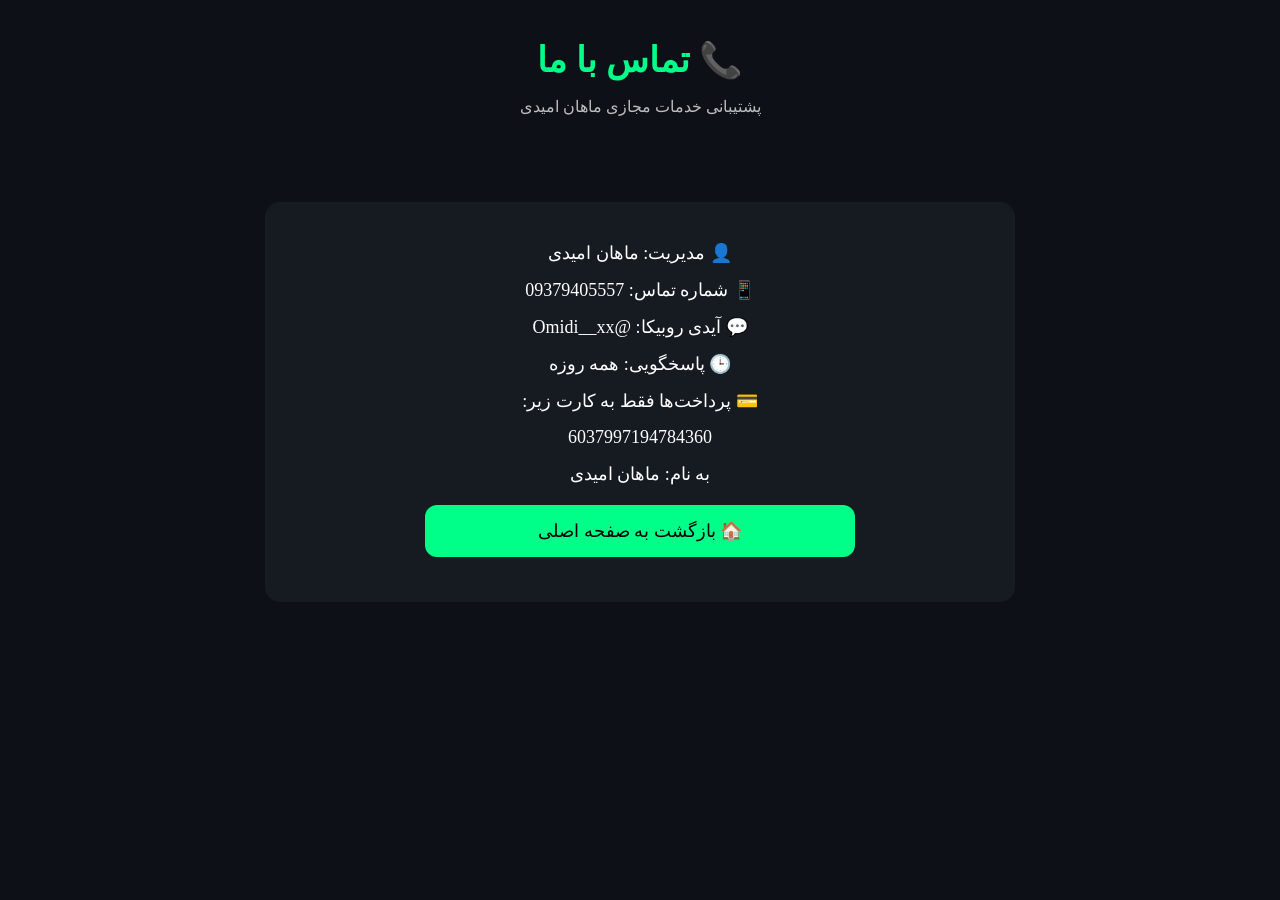
==== contact.html @ 24018568 "Add files via upload" ====
<!DOCTYPE html><html lang="fa" dir="rtl"><head>
<meta charset="UTF-8">
<meta name="viewport" content="width=device-width, initial-scale=1.0"><title>تماس با ما</title><link rel="stylesheet" href="style.css"><style>
.contact-box{
    width:90%;
    max-width:700px;
    margin:30px auto;
    background:#161b22;
    padding:25px;
    border-radius:15px;
    text-align:center;
}

.info{
    font-size:18px;
    margin:15px 0;
}

.back-btn{
    display:block;
    width:90%;
    max-width:400px;
    margin:20px auto;
    padding:15px;
    background:#00ff88;
    color:black;
    text-decoration:none;
    border-radius:12px;
    font-size:18px;
}
</style></head><body><div class="logo"><h1>📞 تماس با ما</h1><p>
پشتیبانی خدمات مجازی ماهان امیدی
</p></div><div class="contact-box"><div class="info">
👤 مدیریت: ماهان امیدی
</div><div class="info">
📱 شماره تماس:
09379405557
</div><div class="info">
💬 آیدی روبیکا:
@Omidi__xx
</div><div class="info">
🕒 پاسخگویی:
همه روزه
</div><div class="info">
💳 پرداخت‌ها فقط به کارت زیر:
</div><div class="info">
6037997194784360
</div><div class="info">
به نام:
ماهان امیدی
</div><a class="back-btn" href="index.html">
🏠 بازگشت به صفحه اصلی
</a></div></body>
</html>
---- style.css ----
body{
margin:0;
background:#0d1117;
color:white;
font-family:tahoma;
}

.logo{
text-align:center;
padding:40px 20px;
}

.logo h1{
color:#00ff88;
margin:0;
font-size:35px;
}

.logo p{
color:#bdbdbd;
}

.menu{
width:90%;
max-width:700px;
margin:auto;
}

.btn{
display:block;
text-decoration:none;
color:white;
background:#161b22;
margin:15px 0;
padding:20px;
border-radius:15px;
font-size:20px;
text-align:center;
transition:.3s;
}

.btn:hover{
background:#00ff88;
color:black;
}

.footer{
text-align:center;
margin-top:40px;
padding:20px;
color:#888;
}
.banner{
    width:90%;
    max-width:800px;
    margin:20px auto;
    background:linear-gradient(135deg,#00ff88,#00bfff);
    color:black;
    padding:20px;
    border-radius:20px;
    text-align:center;
    font-weight:bold;
}

.logo-img{
    width:100px;
    height:100px;
    border-radius:50%;
    margin-bottom:10px;
}

.contact-btn{
    display:block;
    width:90%;
    max-width:500px;
    margin:15px auto;
    padding:15px;
    text-align:center;
    background:#25D366;
    color:white;
    text-decoration:none;
    border-radius:15px;
    font-size:18px;
}

.search{
    width:85%;
    max-width:500px;
    padding:15px;
    border:none;
    border-radius:12px;
    margin:15px auto;
    display:block;
    font-size:16px;
}
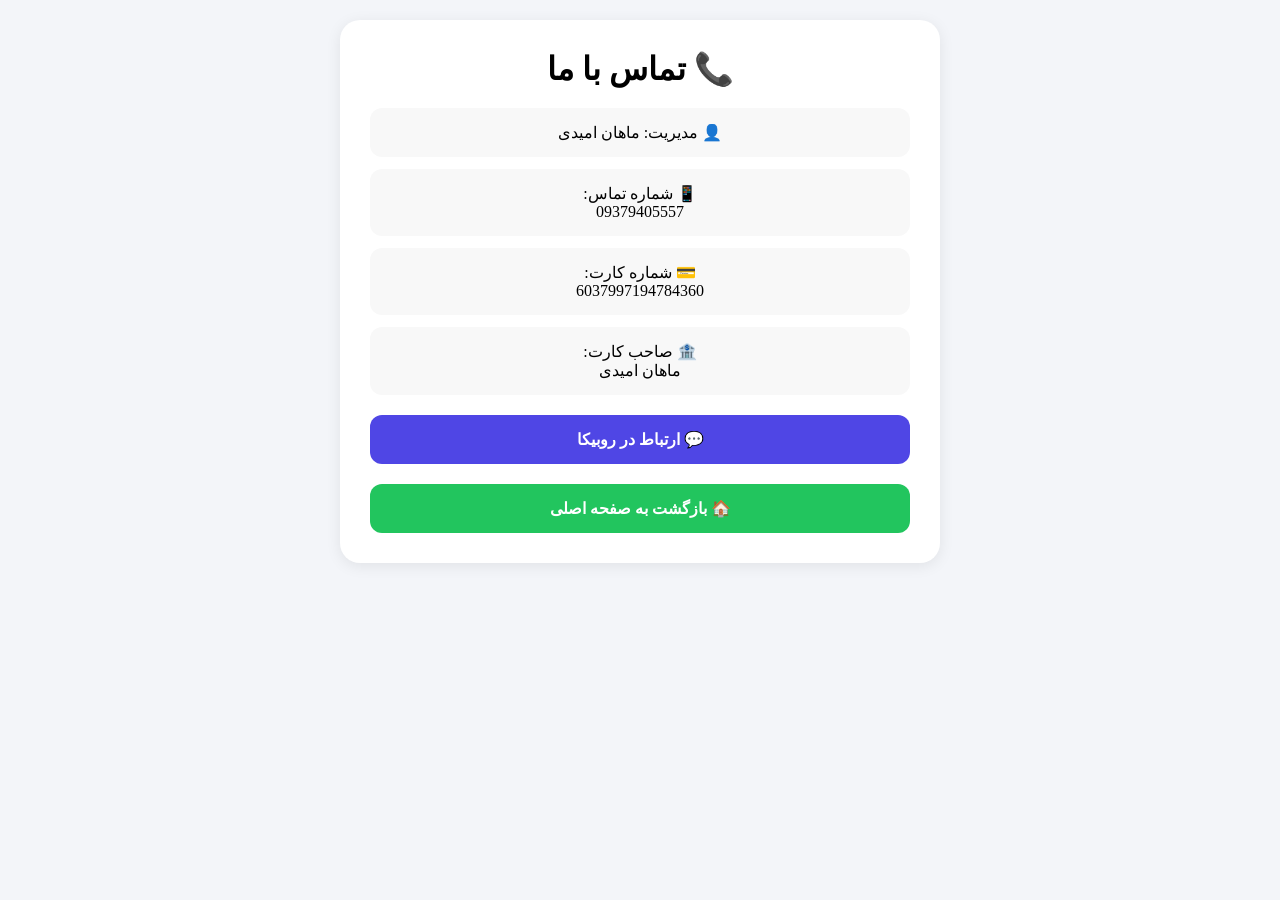
==== commit 87c5fdcf: "contact.html" ====
--- a/contact.html
+++ b/contact.html
@@ -1,54 +1,105 @@
-<!DOCTYPE html><html lang="fa" dir="rtl"><head>
+<!DOCTYPE html>
+<html lang="fa" dir="rtl">
+
+<head>
 <meta charset="UTF-8">
-<meta name="viewport" content="width=device-width, initial-scale=1.0"><title>تماس با ما</title><link rel="stylesheet" href="style.css"><style>
-.contact-box{
-    width:90%;
-    max-width:700px;
-    margin:30px auto;
-    background:#161b22;
-    padding:25px;
-    border-radius:15px;
-    text-align:center;
+<meta name="viewport" content="width=device-width, initial-scale=1.0">
+
+<title>تماس با ما</title>
+
+<style>
+
+*{
+margin:0;
+padding:0;
+box-sizing:border-box;
+font-family:tahoma;
 }
 
-.info{
-    font-size:18px;
-    margin:15px 0;
+body{
+background:#f3f5f9;
+padding:20px;
 }
 
-.back-btn{
-    display:block;
-    width:90%;
-    max-width:400px;
-    margin:20px auto;
-    padding:15px;
-    background:#00ff88;
-    color:black;
-    text-decoration:none;
-    border-radius:12px;
-    font-size:18px;
+.box{
+max-width:600px;
+margin:auto;
+background:white;
+padding:30px;
+border-radius:20px;
+box-shadow:0 3px 15px rgba(0,0,0,.08);
+text-align:center;
 }
-</style></head><body><div class="logo"><h1>📞 تماس با ما</h1><p>
-پشتیبانی خدمات مجازی ماهان امیدی
-</p></div><div class="contact-box"><div class="info">
+
+h1{
+margin-bottom:20px;
+}
+
+.item{
+background:#f8f8f8;
+padding:15px;
+border-radius:12px;
+margin-top:12px;
+}
+
+.btn{
+display:block;
+background:#4f46e5;
+color:white;
+text-decoration:none;
+padding:15px;
+border-radius:12px;
+margin-top:20px;
+font-weight:bold;
+}
+
+.back{
+background:#22c55e;
+}
+
+</style>
+
+</head>
+
+<body>
+
+<div class="box">
+
+<h1>📞 تماس با ما</h1>
+
+<div class="item">
 👤 مدیریت: ماهان امیدی
-</div><div class="info">
+</div>
+
+<div class="item">
 📱 شماره تماس:
+<br>
 09379405557
-</div><div class="info">
-💬 آیدی روبیکا:
-@Omidi__xx
-</div><div class="info">
-🕒 پاسخگویی:
-همه روزه
-</div><div class="info">
-💳 پرداخت‌ها فقط به کارت زیر:
-</div><div class="info">
+</div>
+
+<div class="item">
+💳 شماره کارت:
+<br>
 6037997194784360
-</div><div class="info">
-به نام:
+</div>
+
+<div class="item">
+🏦 صاحب کارت:
+<br>
 ماهان امیدی
-</div><a class="back-btn" href="index.html">
+</div>
+
+<a class="btn"
+href="https://rubika.ir/Omidi__xx">
+💬 ارتباط در روبیکا
+</a>
+
+<a class="btn back"
+href="index.html">
 🏠 بازگشت به صفحه اصلی
-</a></div></body>
-</html>+</a>
+
+</div>
+
+</body>
+</html>
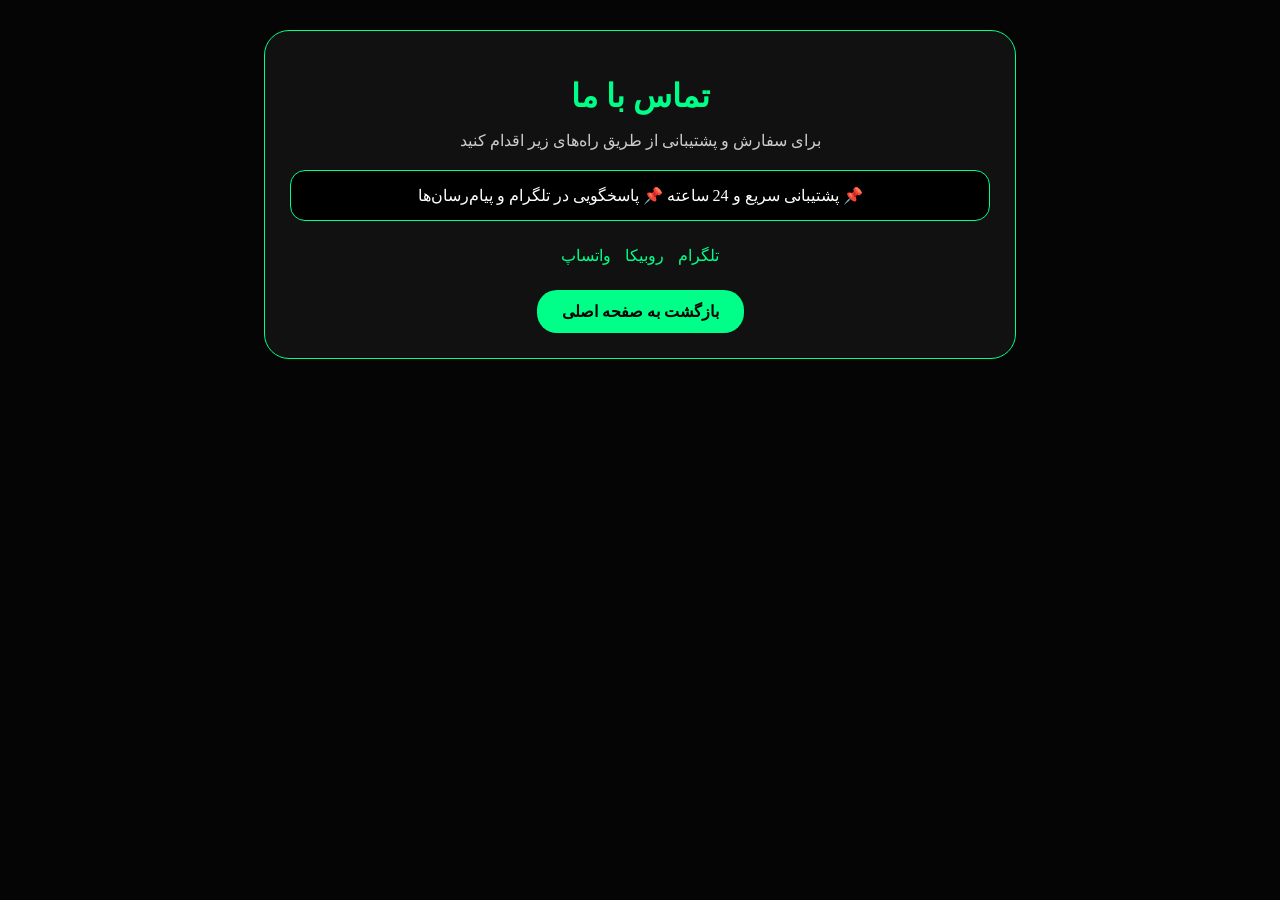
==== commit 61b80063: "Update contact.html" ====
--- a/contact.html
+++ b/contact.html
@@ -1,60 +1,68 @@
 <!DOCTYPE html>
 <html lang="fa" dir="rtl">
-
 <head>
 <meta charset="UTF-8">
 <meta name="viewport" content="width=device-width, initial-scale=1.0">
 
-<title>تماس با ما</title>
+<title>تماس با ما | خدمات مجازی ماهان امیدی</title>
 
 <style>
 
-*{
+body{
 margin:0;
-padding:0;
-box-sizing:border-box;
 font-family:tahoma;
-}
-
-body{
-background:#f3f5f9;
-padding:20px;
+background:#050505;
+color:white;
+text-align:center;
+padding:30px;
 }
 
 .box{
-max-width:600px;
+max-width:700px;
 margin:auto;
-background:white;
-padding:30px;
-border-radius:20px;
-box-shadow:0 3px 15px rgba(0,0,0,.08);
-text-align:center;
+background:#111;
+border:1px solid #00ff88;
+border-radius:25px;
+padding:25px;
 }
 
 h1{
-margin-bottom:20px;
+color:#00ff88;
+margin-bottom:10px;
 }
 
-.item{
-background:#f8f8f8;
+p{
+color:#ccc;
+}
+
+.info{
+margin-top:20px;
+background:#000;
 padding:15px;
-border-radius:12px;
-margin-top:12px;
+border-radius:15px;
+border:1px solid #00ff88;
 }
 
 .btn{
-display:block;
-background:#4f46e5;
-color:white;
+display:inline-block;
+margin-top:20px;
+background:#00ff88;
+color:#000;
+padding:12px 25px;
+border-radius:20px;
 text-decoration:none;
-padding:15px;
-border-radius:12px;
-margin-top:20px;
 font-weight:bold;
 }
 
-.back{
-background:#22c55e;
+.socials{
+margin-top:20px;
+}
+
+.socials a{
+display:inline-block;
+margin:5px;
+color:#00ff88;
+text-decoration:none;
 }
 
 </style>
@@ -65,39 +73,22 @@
 
 <div class="box">
 
-<h1>📞 تماس با ما</h1>
+<h1>تماس با ما</h1>
 
-<div class="item">
-👤 مدیریت: ماهان امیدی
+<p>برای سفارش و پشتیبانی از طریق راه‌های زیر اقدام کنید</p>
+
+<div class="info">
+📌 پشتیبانی سریع و 24 ساعته  
+📌 پاسخگویی در تلگرام و پیام‌رسان‌ها
 </div>
 
-<div class="item">
-📱 شماره تماس:
-<br>
-09379405557
+<div class="socials">
+<a href="#">تلگرام</a>
+<a href="#">روبیکا</a>
+<a href="#">واتساپ</a>
 </div>
 
-<div class="item">
-💳 شماره کارت:
-<br>
-6037997194784360
-</div>
-
-<div class="item">
-🏦 صاحب کارت:
-<br>
-ماهان امیدی
-</div>
-
-<a class="btn"
-href="https://rubika.ir/Omidi__xx">
-💬 ارتباط در روبیکا
-</a>
-
-<a class="btn back"
-href="index.html">
-🏠 بازگشت به صفحه اصلی
-</a>
+<a class="btn" href="index.html">بازگشت به صفحه اصلی</a>
 
 </div>
 
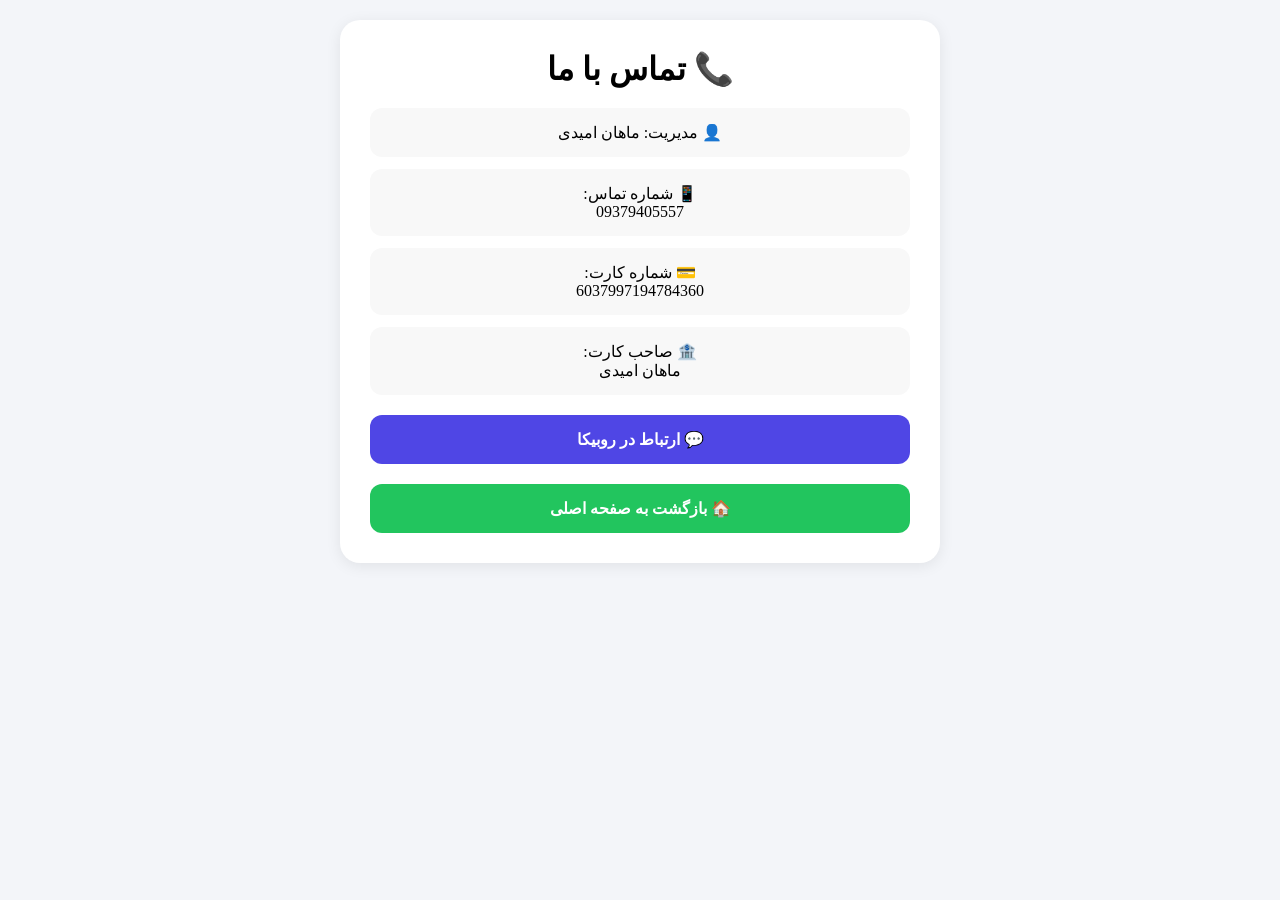
==== commit 632270ec: "Add files via upload" ====
--- a/contact.html
+++ b/contact.html
@@ -1,68 +1,60 @@
 <!DOCTYPE html>
 <html lang="fa" dir="rtl">
+
 <head>
 <meta charset="UTF-8">
 <meta name="viewport" content="width=device-width, initial-scale=1.0">
 
-<title>تماس با ما | خدمات مجازی ماهان امیدی</title>
+<title>تماس با ما</title>
 
 <style>
 
+*{
+margin:0;
+padding:0;
+box-sizing:border-box;
+font-family:tahoma;
+}
+
 body{
-margin:0;
-font-family:tahoma;
-background:#050505;
-color:white;
-text-align:center;
-padding:30px;
+background:#f3f5f9;
+padding:20px;
 }
 
 .box{
-max-width:700px;
+max-width:600px;
 margin:auto;
-background:#111;
-border:1px solid #00ff88;
-border-radius:25px;
-padding:25px;
+background:white;
+padding:30px;
+border-radius:20px;
+box-shadow:0 3px 15px rgba(0,0,0,.08);
+text-align:center;
 }
 
 h1{
-color:#00ff88;
-margin-bottom:10px;
+margin-bottom:20px;
 }
 
-p{
-color:#ccc;
-}
-
-.info{
-margin-top:20px;
-background:#000;
+.item{
+background:#f8f8f8;
 padding:15px;
-border-radius:15px;
-border:1px solid #00ff88;
+border-radius:12px;
+margin-top:12px;
 }
 
 .btn{
-display:inline-block;
+display:block;
+background:#4f46e5;
+color:white;
+text-decoration:none;
+padding:15px;
+border-radius:12px;
 margin-top:20px;
-background:#00ff88;
-color:#000;
-padding:12px 25px;
-border-radius:20px;
-text-decoration:none;
 font-weight:bold;
 }
 
-.socials{
-margin-top:20px;
-}
-
-.socials a{
-display:inline-block;
-margin:5px;
-color:#00ff88;
-text-decoration:none;
+.back{
+background:#22c55e;
 }
 
 </style>
@@ -73,22 +65,39 @@
 
 <div class="box">
 
-<h1>تماس با ما</h1>
+<h1>📞 تماس با ما</h1>
 
-<p>برای سفارش و پشتیبانی از طریق راه‌های زیر اقدام کنید</p>
-
-<div class="info">
-📌 پشتیبانی سریع و 24 ساعته  
-📌 پاسخگویی در تلگرام و پیام‌رسان‌ها
+<div class="item">
+👤 مدیریت: ماهان امیدی
 </div>
 
-<div class="socials">
-<a href="#">تلگرام</a>
-<a href="#">روبیکا</a>
-<a href="#">واتساپ</a>
+<div class="item">
+📱 شماره تماس:
+<br>
+09379405557
 </div>
 
-<a class="btn" href="index.html">بازگشت به صفحه اصلی</a>
+<div class="item">
+💳 شماره کارت:
+<br>
+6037997194784360
+</div>
+
+<div class="item">
+🏦 صاحب کارت:
+<br>
+ماهان امیدی
+</div>
+
+<a class="btn"
+href="https://rubika.ir/Omidi__xx">
+💬 ارتباط در روبیکا
+</a>
+
+<a class="btn back"
+href="index.html">
+🏠 بازگشت به صفحه اصلی
+</a>
 
 </div>
 
